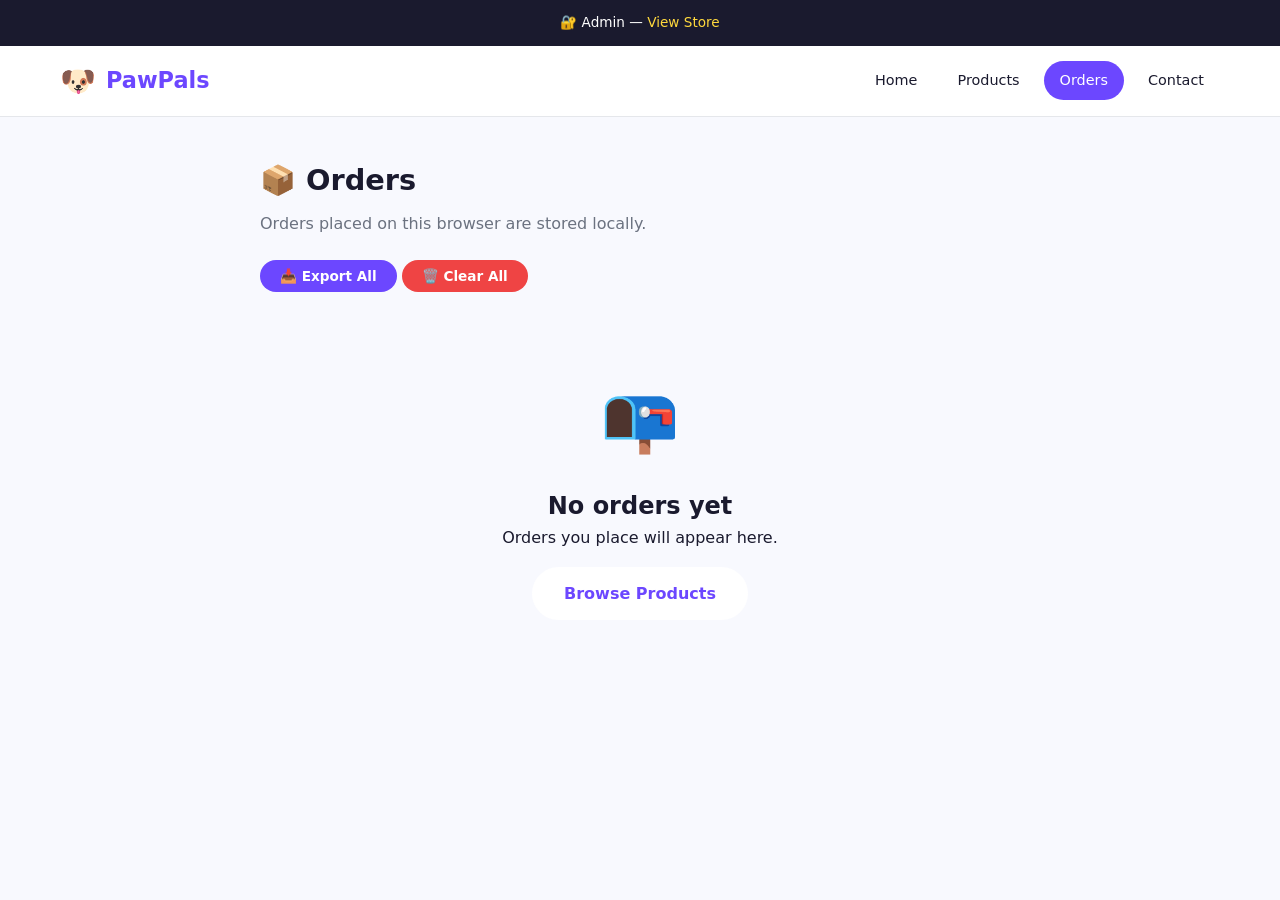
==== orders.html @ 589190c4 "Initial commit - PawPals India dropshipping store" ====
<!DOCTYPE html>
<html lang="en">
<head>
<meta charset="UTF-8">
<meta name="viewport" content="width=device-width, initial-scale=1.0">
<title>My Orders — PawPals India</title>
<link rel="stylesheet" href="css/style.css">
<style>
.orders-container { max-width: 800px; margin: 0 auto; padding: 40px 20px; }
.order-card { background: var(--bg-white); border: 1px solid var(--border); border-radius: var(--radius); padding: 20px; margin-bottom: 16px; }
.order-header { display: flex; justify-content: space-between; align-items: center; margin-bottom: 12px; flex-wrap: wrap; gap: 8px; }
.order-id { font-weight: 700; font-size: 1.1rem; }
.order-date { color: var(--text-light); font-size: 0.85rem; }
.order-customer { font-size: 0.9rem; color: var(--text-light); margin-bottom: 8px; }
.order-items { width: 100%; border-collapse: collapse; font-size: 0.9rem; }
.order-items th, .order-items td { text-align: left; padding: 6px 8px; border-bottom: 1px solid var(--border); }
.order-items th { font-size: 0.8rem; color: var(--text-light); text-transform: uppercase; }
.order-total { text-align: right; font-weight: 800; font-size: 1.1rem; margin-top: 8px; color: var(--primary); }
.no-orders { text-align: center; padding: 60px 20px; }
.admin-bar { background: #1A1A2E; color: white; text-align: center; padding: 12px; font-size: 0.85rem; }
.admin-bar a { color: var(--accent); }
</style>
</head>
<body>

<div class="admin-bar">🔐 Admin — <a href="index.html">View Store</a></div>

<header class="header">
  <div class="header-inner">
    <a href="index.html" class="logo">
      <span class="logo-icon">🐶</span>
      <span>Paw<span>Pals</span></span>
    </a>
    <nav class="nav">
      <a href="index.html">Home</a>
      <a href="products.html">Products</a>
      <a href="orders.html" class="active">Orders</a>
      <a href="contact.html">Contact</a>
    </nav>
    <button class="hamburger" aria-label="Menu"><span></span><span></span><span></span></button>
  </div>
</header>

<div class="orders-container">
  <h1 style="font-size:1.8rem;font-weight:800;margin-bottom:8px;">📦 Orders</h1>
  <p style="color:var(--text-light);margin-bottom:24px;">Orders placed on this browser are stored locally.</p>
  <button onclick="exportOrders()" class="btn btn-secondary btn-sm" style="margin-bottom:16px;">📥 Export All</button>
  <button onclick="clearOrders()" class="btn btn-danger btn-sm" style="margin-bottom:16px;">🗑️ Clear All</button>
  <div id="orders-list"></div>
</div>

<script>
function loadOrders() {
  const container = document.getElementById('orders-list');
  try {
    const orders = JSON.parse(localStorage.getItem('pawpals_orders') || '[]');
    if (orders.length === 0) {
      container.innerHTML = '<div class="no-orders"><div style="font-size:4rem;margin-bottom:16px;">📭</div><h2>No orders yet</h2><p>Orders you place will appear here.</p><a href="products.html" class="btn btn-primary" style="margin-top:16px;">Browse Products</a></div>';
      return;
    }
    container.innerHTML = orders.slice().reverse().map(order => {
      const date = new Date(order.date);
      return `
      <div class="order-card">
        <div class="order-header">
          <span class="order-id">#${order.id}</span>
          <span class="order-date">${date.toLocaleDateString('en-IN', { day: 'numeric', month: 'short', year: 'numeric', hour: '2-digit', minute: '2-digit' })}</span>
        </div>
        <div class="order-customer">
          ${order.customer.name} · ${order.customer.phone} · ${order.customer.email}<br>
          📍 ${order.customer.address}, ${order.customer.city}, ${order.customer.state} - ${order.customer.pincode}<br>
          💳 ${order.customer.payment}
        </div>
        <table class="order-items">
          <tr><th>Product</th><th>Qty</th><th>Price</th><th>Total</th></tr>
          ${order.items.map(item => `
            <tr><td>${item.name}</td><td>${item.qty}</td><td>₹${item.price.toLocaleString()}</td><td>₹${(item.price * item.qty).toLocaleString()}</td></tr>
          `).join('')}
        </table>
        <div class="order-total">Total: ₹${order.total.toLocaleString()}</div>
        ${order.customer.notes ? `<div style="margin-top:8px;font-size:0.85rem;color:var(--text-light);"><strong>Notes:</strong> ${order.customer.notes}</div>` : ''}
      </div>`;
    }).join('');
  } catch(e) {
    container.innerHTML = '<p style="color:var(--danger);">Error loading orders.</p>';
  }
}

function exportOrders() {
  try {
    const orders = localStorage.getItem('pawpals_orders') || '[]';
    const blob = new Blob([orders], { type: 'application/json' });
    const a = document.createElement('a');
    a.href = URL.createObjectURL(blob);
    a.download = `pawpals-orders-${new Date().toISOString().slice(0,10)}.json`;
    a.click();
  } catch(e) {
    alert('Could not export orders.');
  }
}

function clearOrders() {
  if (confirm('Delete all orders? This cannot be undone.')) {
    localStorage.removeItem('pawpals_orders');
    loadOrders();
  }
}

loadOrders();
</script>
</body>
</html>
---- css/style.css ----
:root {
  --primary: #6C47FF;
  --primary-dark: #5435CC;
  --primary-light: #8B6FFF;
  --secondary: #FF6B6B;
  --accent: #FFD93D;
  --bg: #F8F9FE;
  --bg-white: #FFFFFF;
  --text: #1A1A2E;
  --text-light: #6B7280;
  --text-muted: #9CA3AF;
  --border: #E5E7EB;
  --success: #10B981;
  --warning: #F59E0B;
  --danger: #EF4444;
  --shadow: 0 1px 3px rgba(0,0,0,0.08), 0 1px 2px rgba(0,0,0,0.06);
  --shadow-md: 0 4px 6px rgba(0,0,0,0.07), 0 2px 4px rgba(0,0,0,0.06);
  --shadow-lg: 0 10px 15px rgba(0,0,0,0.1), 0 4px 6px rgba(0,0,0,0.05);
  --radius: 12px;
  --radius-sm: 8px;
  --radius-full: 9999px;
  --font: 'Segoe UI', system-ui, -apple-system, sans-serif;
}

*, *::before, *::after { box-sizing: border-box; margin: 0; padding: 0; }
html { scroll-behavior: smooth; }
body { font-family: var(--font); background: var(--bg); color: var(--text); line-height: 1.6; }
a { color: inherit; text-decoration: none; }
img { max-width: 100%; display: block; }
button { cursor: pointer; border: none; font-family: inherit; }
input, textarea, select { font-family: inherit; font-size: inherit; }

/* Header */
.header {
  background: var(--bg-white);
  border-bottom: 1px solid var(--border);
  position: sticky;
  top: 0;
  z-index: 100;
}
.header-inner {
  max-width: 1200px;
  margin: 0 auto;
  padding: 0 20px;
  display: flex;
  align-items: center;
  justify-content: space-between;
  height: 70px;
}
.logo { display: flex; align-items: center; gap: 10px; font-size: 1.4rem; font-weight: 800; }
.logo span { color: var(--primary); }
.logo-icon { font-size: 1.8rem; }
.nav { display: flex; align-items: center; gap: 8px; }
.nav a {
  padding: 8px 16px;
  border-radius: var(--radius-full);
  font-size: 0.9rem;
  font-weight: 500;
  transition: all 0.2s;
}
.nav a:hover, .nav a.active { background: var(--primary); color: white; }
.cart-icon {
  position: relative;
  padding: 10px;
  font-size: 1.3rem;
  background: var(--bg);
  border-radius: 50%;
  display: flex;
  align-items: center;
  justify-content: center;
  transition: all 0.2s;
}
.cart-icon:hover { background: var(--primary); color: white; }
.cart-count {
  position: absolute;
  top: -4px;
  right: -4px;
  background: var(--secondary);
  color: white;
  font-size: 0.7rem;
  font-weight: 700;
  width: 20px;
  height: 20px;
  border-radius: 50%;
  display: flex;
  align-items: center;
  justify-content: center;
}
.hamburger { display: none; flex-direction: column; gap: 4px; background: none; padding: 8px; }
.hamburger span { width: 24px; height: 2.5px; background: var(--text); border-radius: 2px; transition: 0.3s; }

/* Hero */
.hero {
  background: linear-gradient(135deg, #6C47FF 0%, #FF6B6B 100%);
  color: white;
  padding: 80px 20px;
  text-align: center;
  position: relative;
  overflow: hidden;
}
.hero::before {
  content: '';
  position: absolute;
  top: -50%;
  left: -50%;
  width: 200%;
  height: 200%;
  background: radial-gradient(circle, rgba(255,255,255,0.05) 1px, transparent 1px);
  background-size: 30px 30px;
  animation: float 20s linear infinite;
}
@keyframes float { 0% { transform: translate(0,0); } 100% { transform: translate(-30px,-30px); } }
.hero-content { position: relative; z-index: 1; max-width: 700px; margin: 0 auto; }
.hero h1 { font-size: 2.8rem; font-weight: 900; margin-bottom: 16px; line-height: 1.2; }
.hero p { font-size: 1.15rem; opacity: 0.9; margin-bottom: 32px; line-height: 1.7; }
.hero-buttons { display: flex; gap: 12px; justify-content: center; flex-wrap: wrap; }

.btn {
  display: inline-flex;
  align-items: center;
  gap: 8px;
  padding: 14px 32px;
  border-radius: var(--radius-full);
  font-weight: 600;
  font-size: 1rem;
  transition: all 0.25s;
}
.btn-primary { background: var(--bg-white); color: var(--primary); }
.btn-primary:hover { transform: translateY(-2px); box-shadow: var(--shadow-lg); }
.btn-outline { background: transparent; color: white; border: 2px solid rgba(255,255,255,0.3); }
.btn-outline:hover { border-color: white; background: rgba(255,255,255,0.1); }
.btn-secondary { background: var(--primary); color: white; }
.btn-secondary:hover { background: var(--primary-dark); transform: translateY(-2px); box-shadow: var(--shadow-lg); }
.btn-danger { background: var(--danger); color: white; }
.btn-danger:hover { background: #DC2626; }
.btn-sm { padding: 8px 20px; font-size: 0.85rem; }

/* Features strip */
.features-strip {
  background: var(--bg-white);
  border-bottom: 1px solid var(--border);
  padding: 20px 0;
}
.features-strip-inner {
  max-width: 1200px;
  margin: 0 auto;
  padding: 0 20px;
  display: grid;
  grid-template-columns: repeat(4, 1fr);
  gap: 20px;
}
.feature-item {
  display: flex;
  align-items: center;
  gap: 12px;
  padding: 8px;
}
.feature-icon { font-size: 1.8rem; }
.feature-text h4 { font-size: 0.9rem; font-weight: 700; }
.feature-text p { font-size: 0.8rem; color: var(--text-light); }

/* Sections */
.section { padding: 64px 20px; }
.section-inner { max-width: 1200px; margin: 0 auto; }
.section-header { text-align: center; margin-bottom: 40px; }
.section-header h2 { font-size: 2rem; font-weight: 800; margin-bottom: 8px; }
.section-header p { color: var(--text-light); font-size: 1.05rem; }

/* Categories grid */
.categories-grid {
  display: grid;
  grid-template-columns: repeat(auto-fill, minmax(130px, 1fr));
  gap: 12px;
}
.category-card {
  background: var(--bg-white);
  border: 1px solid var(--border);
  border-radius: var(--radius);
  padding: 20px 12px;
  text-align: center;
  transition: all 0.25s;
  cursor: pointer;
}
.category-card:hover { transform: translateY(-3px); box-shadow: var(--shadow-md); border-color: var(--primary); }
.category-card.active { border-color: var(--primary); background: rgba(108,71,255,0.05); }
.category-icon { font-size: 2rem; margin-bottom: 8px; }
.category-card h4 { font-size: 0.85rem; font-weight: 600; }
.category-card p { font-size: 0.75rem; color: var(--text-light); }

/* Products grid */
.products-grid {
  display: grid;
  grid-template-columns: repeat(auto-fill, minmax(270px, 1fr));
  gap: 20px;
}
.product-card {
  background: var(--bg-white);
  border: 1px solid var(--border);
  border-radius: var(--radius);
  overflow: hidden;
  transition: all 0.3s;
  display: flex;
  flex-direction: column;
}
.product-card:hover { transform: translateY(-4px); box-shadow: var(--shadow-lg); }
.product-image-wrap {
  position: relative;
  aspect-ratio: 1;
  background: #F3F4F6;
  overflow: hidden;
}
.product-image-wrap img {
  width: 100%;
  height: 100%;
  object-fit: cover;
  transition: transform 0.3s;
}
.product-card:hover .product-image-wrap img { transform: scale(1.05); }
.product-badge {
  position: absolute;
  top: 12px;
  left: 12px;
  background: var(--primary);
  color: white;
  padding: 4px 12px;
  border-radius: var(--radius-full);
  font-size: 0.75rem;
  font-weight: 600;
}
.product-badge.hot { background: var(--secondary); }
.product-badge.sale { background: var(--accent); color: var(--text); }
.product-badge.premium { background: linear-gradient(135deg, #FFD93D, #FF6B6B); color: white; }
.product-info { padding: 16px; flex: 1; display: flex; flex-direction: column; }
.product-category { font-size: 0.75rem; color: var(--primary); font-weight: 600; text-transform: uppercase; letter-spacing: 0.5px; }
.product-name { font-size: 1rem; font-weight: 700; margin: 4px 0 8px; display: -webkit-box; -webkit-line-clamp: 2; -webkit-box-orient: vertical; overflow: hidden; }
.product-rating { display: flex; align-items: center; gap: 6px; font-size: 0.85rem; margin-bottom: 8px; }
.product-rating span { color: var(--text-light); }
.product-price { display: flex; align-items: center; gap: 8px; margin-bottom: 12px; }
.current-price { font-size: 1.2rem; font-weight: 800; color: var(--primary); }
.original-price { font-size: 0.9rem; color: var(--text-muted); text-decoration: line-through; }
.discount { font-size: 0.8rem; color: var(--success); font-weight: 600; }
.product-actions { margin-top: auto; display: flex; gap: 8px; }
.product-actions .btn { flex: 1; justify-content: center; padding: 10px 16px; font-size: 0.85rem; }
.btn-add-cart { background: var(--primary); color: white; }
.btn-add-cart:hover { background: var(--primary-dark); }
.btn-view { background: var(--bg); color: var(--text); }
.btn-view:hover { background: var(--border); }

/* Search & Filter bar */
.filter-bar {
  display: flex;
  gap: 12px;
  margin-bottom: 24px;
  flex-wrap: wrap;
  align-items: center;
}
.search-box {
  flex: 1;
  min-width: 200px;
  display: flex;
  align-items: center;
  background: var(--bg-white);
  border: 1px solid var(--border);
  border-radius: var(--radius-full);
  padding: 0 16px;
}
.search-box input {
  flex: 1;
  padding: 12px 8px;
  border: none;
  outline: none;
  background: transparent;
}
.search-box span { font-size: 1.2rem; color: var(--text-light); }
.sort-select {
  padding: 12px 16px;
  border: 1px solid var(--border);
  border-radius: var(--radius-full);
  background: var(--bg-white);
  outline: none;
  min-width: 150px;
}

/* Product Detail */
.product-detail {
  max-width: 1100px;
  margin: 0 auto;
  padding: 40px 20px;
  display: grid;
  grid-template-columns: 1fr 1fr;
  gap: 40px;
}
.detail-image { border-radius: var(--radius); overflow: hidden; aspect-ratio: 1; background: #F3F4F6; }
.detail-image img { width: 100%; height: 100%; object-fit: cover; }
.detail-info h1 { font-size: 1.8rem; font-weight: 800; margin-bottom: 8px; }
.detail-category { text-transform: uppercase; font-size: 0.8rem; color: var(--primary); font-weight: 600; letter-spacing: 0.5px; }
.detail-rating { display: flex; align-items: center; gap: 8px; margin: 8px 0 16px; }
.detail-price { margin: 16px 0; }
.detail-price .current-price { font-size: 2rem; }
.detail-desc { color: var(--text-light); line-height: 1.8; margin-bottom: 20px; }
.detail-features { list-style: none; margin-bottom: 24px; }
.detail-features li { padding: 8px 0; display: flex; align-items: center; gap: 8px; }
.detail-features li::before { content: '✅'; font-size: 0.9rem; }
.detail-actions { display: flex; gap: 12px; flex-wrap: wrap; }

/* Cart Page */
.cart-page { max-width: 1000px; margin: 0 auto; padding: 40px 20px; }
.cart-page h1 { font-size: 1.8rem; font-weight: 800; margin-bottom: 24px; display: flex; align-items: center; gap: 12px; }
.cart-items { display: flex; flex-direction: column; gap: 16px; }
.cart-item {
  display: grid;
  grid-template-columns: 100px 1fr auto;
  gap: 16px;
  background: var(--bg-white);
  border: 1px solid var(--border);
  border-radius: var(--radius);
  padding: 16px;
  align-items: center;
}
.cart-item-image { width: 100px; height: 100px; border-radius: var(--radius-sm); overflow: hidden; background: #F3F4F6; }
.cart-item-image img { width: 100%; height: 100%; object-fit: cover; }
.cart-item-info h3 { font-size: 1rem; font-weight: 700; }
.cart-item-info p { font-size: 0.85rem; color: var(--text-light); }
.cart-item-price { font-weight: 700; color: var(--primary); font-size: 1.1rem; }
.cart-item-qty { display: flex; align-items: center; gap: 8px; margin-top: 8px; }
.qty-btn {
  width: 32px; height: 32px;
  border-radius: 50%;
  background: var(--bg);
  display: flex;
  align-items: center;
  justify-content: center;
  font-weight: 700;
  transition: all 0.2s;
}
.qty-btn:hover { background: var(--primary); color: white; }
.cart-item-total { text-align: right; }
.cart-item-total .price { font-size: 1.2rem; font-weight: 800; }
.cart-item-total .remove { font-size: 0.8rem; color: var(--danger); cursor: pointer; margin-top: 4px; display: inline-block; }
.cart-summary {
  background: var(--bg-white);
  border: 1px solid var(--border);
  border-radius: var(--radius);
  padding: 24px;
  margin-top: 24px;
}
.cart-summary-row { display: flex; justify-content: space-between; padding: 8px 0; }
.cart-summary-row.total { border-top: 2px solid var(--border); margin-top: 8px; padding-top: 16px; font-weight: 800; font-size: 1.2rem; }
.cart-empty { text-align: center; padding: 60px 20px; }
.cart-empty h2 { font-size: 1.5rem; margin-bottom: 8px; }
.cart-empty p { color: var(--text-light); margin-bottom: 24px; }

/* Checkout */
.checkout-page { max-width: 800px; margin: 0 auto; padding: 40px 20px; }
.checkout-page h1 { font-size: 1.8rem; font-weight: 800; margin-bottom: 24px; }
.form-group { margin-bottom: 16px; }
.form-group label { display: block; font-weight: 600; margin-bottom: 6px; font-size: 0.9rem; }
.form-group input, .form-group textarea, .form-group select {
  width: 100%;
  padding: 12px 16px;
  border: 1px solid var(--border);
  border-radius: var(--radius-sm);
  outline: none;
  transition: border 0.2s;
  background: var(--bg-white);
}
.form-group input:focus, .form-group textarea:focus { border-color: var(--primary); box-shadow: 0 0 0 3px rgba(108,71,255,0.1); }
.form-row { display: grid; grid-template-columns: 1fr 1fr; gap: 16px; }
.order-summary-card { background: var(--bg-white); border: 1px solid var(--border); border-radius: var(--radius); padding: 20px; margin-top: 24px; }
.order-summary-card h3 { font-size: 1.1rem; font-weight: 700; margin-bottom: 12px; }
.order-item { display: flex; justify-content: space-between; padding: 6px 0; font-size: 0.9rem; }

/* About / Contact */
.page-content { max-width: 800px; margin: 0 auto; padding: 40px 20px; }
.page-content h1 { font-size: 2rem; font-weight: 800; margin-bottom: 16px; }
.page-content p { color: var(--text-light); line-height: 1.8; margin-bottom: 16px; }
.contact-methods { display: grid; grid-template-columns: repeat(auto-fill, minmax(200px, 1fr)); gap: 16px; margin-top: 24px; }
.contact-card { background: var(--bg-white); border: 1px solid var(--border); border-radius: var(--radius); padding: 20px; text-align: center; }
.contact-card .icon { font-size: 2rem; margin-bottom: 8px; }
.contact-card h4 { font-weight: 700; margin-bottom: 4px; }
.contact-card p { font-size: 0.85rem; margin: 0; }

/* Testimonials */
.testimonials-grid {
  display: grid;
  grid-template-columns: repeat(auto-fill, minmax(280px, 1fr));
  gap: 20px;
}
.testimonial-card {
  background: var(--bg-white);
  border: 1px solid var(--border);
  border-radius: var(--radius);
  padding: 24px;
}
.testimonial-stars { color: var(--accent); font-size: 1.1rem; margin-bottom: 8px; }
.testimonial-text { color: var(--text-light); font-style: italic; margin-bottom: 12px; line-height: 1.7; }
.testimonial-author { font-weight: 700; font-size: 0.9rem; }
.testimonial-product { font-size: 0.8rem; color: var(--text-muted); }

/* Footer */
.footer {
  background: #1A1A2E;
  color: rgba(255,255,255,0.8);
  padding: 48px 20px 24px;
  margin-top: 64px;
}
.footer-inner {
  max-width: 1200px;
  margin: 0 auto;
  display: grid;
  grid-template-columns: 2fr 1fr 1fr 1fr;
  gap: 32px;
}
.footer h3 { color: white; font-size: 1.1rem; font-weight: 700; margin-bottom: 12px; }
.footer p { font-size: 0.9rem; line-height: 1.7; }
.footer ul { list-style: none; }
.footer ul li { margin-bottom: 8px; }
.footer ul li a { font-size: 0.9rem; transition: color 0.2s; }
.footer ul li a:hover { color: white; }
.footer-bottom {
  border-top: 1px solid rgba(255,255,255,0.1);
  margin-top: 32px;
  padding-top: 16px;
  text-align: center;
  font-size: 0.85rem;
  color: rgba(255,255,255,0.5);
}
.footer .logo-text { font-size: 1.4rem; font-weight: 800; color: white; }
.footer .logo-text span { color: var(--primary-light); }

/* Toast */
.toast {
  position: fixed;
  bottom: 24px;
  right: 24px;
  background: var(--text);
  color: white;
  padding: 16px 24px;
  border-radius: var(--radius);
  box-shadow: var(--shadow-lg);
  z-index: 1000;
  transform: translateY(100px);
  opacity: 0;
  transition: all 0.3s;
  max-width: 350px;
}
.toast.show { transform: translateY(0); opacity: 1; }
.toast.success { background: var(--success); }
.toast.error { background: var(--danger); }

/* Breadcrumb */
.breadcrumb {
  max-width: 1200px;
  margin: 0 auto;
  padding: 16px 20px 0;
  font-size: 0.85rem;
  color: var(--text-light);
}
.breadcrumb a { color: var(--primary); }
.breadcrumb span { margin: 0 6px; }

/* Notification Bell */
.notification-bar {
  background: var(--accent);
  color: var(--text);
  text-align: center;
  padding: 10px;
  font-size: 0.85rem;
  font-weight: 600;
}

/* Modal */
.modal-overlay {
  position: fixed;
  top: 0; left: 0; width: 100%; height: 100%;
  background: rgba(0,0,0,0.5);
  z-index: 200;
  display: none;
  align-items: center;
  justify-content: center;
}
.modal-overlay.show { display: flex; }
.modal {
  background: var(--bg-white);
  border-radius: var(--radius);
  padding: 32px;
  max-width: 500px;
  width: 90%;
  max-height: 80vh;
  overflow-y: auto;
}
.modal h2 { font-size: 1.3rem; font-weight: 700; margin-bottom: 16px; }
.modal-close {
  float: right;
  background: none;
  font-size: 1.5rem;
  color: var(--text-light);
}
.modal textarea {
  width: 100%;
  min-height: 150px;
  padding: 12px;
  border: 1px solid var(--border);
  border-radius: var(--radius-sm);
  margin-bottom: 16px;
  resize: vertical;
}

/* Spinner */
.spinner {
  width: 24px;
  height: 24px;
  border: 3px solid var(--border);
  border-top: 3px solid var(--primary);
  border-radius: 50%;
  animation: spin 0.8s linear infinite;
  display: inline-block;
}
@keyframes spin { 0% { transform: rotate(0deg); } 100% { transform: rotate(360deg); } }

/* Success page */
.success-page { text-align: center; padding: 80px 20px; max-width: 600px; margin: 0 auto; }
.success-icon { font-size: 4rem; margin-bottom: 16px; }
.success-page h1 { font-size: 2rem; font-weight: 800; margin-bottom: 8px; }
.success-page p { color: var(--text-light); margin-bottom: 24px; }

/* Loading skeleton */
.skeleton { background: linear-gradient(90deg, #F3F4F6 25%, #E5E7EB 50%, #F3F4F6 75%); background-size: 200% 100%; animation: shimmer 1.5s infinite; border-radius: var(--radius-sm); }
@keyframes shimmer { 0% { background-position: 200% 0; } 100% { background-position: -200% 0; } }

/* Responsive */
@media (max-width: 768px) {
  .nav { display: none; }
  .nav.open { display: flex; flex-direction: column; position: absolute; top: 70px; left: 0; width: 100%; background: var(--bg-white); padding: 16px; border-bottom: 1px solid var(--border); box-shadow: var(--shadow-md); }
  .hamburger { display: flex; }
  .hero h1 { font-size: 1.8rem; }
  .hero p { font-size: 1rem; }
  .features-strip-inner { grid-template-columns: repeat(2, 1fr); }
  .product-detail { grid-template-columns: 1fr; }
  .form-row { grid-template-columns: 1fr; }
  .footer-inner { grid-template-columns: 1fr 1fr; }
  .products-grid { grid-template-columns: repeat(auto-fill, minmax(160px, 1fr)); }
  .cart-item { grid-template-columns: 80px 1fr; }
  .header-inner { padding: 0 16px; }
}

@media (max-width: 480px) {
  .hero h1 { font-size: 1.5rem; }
  .hero { padding: 48px 16px; }
  .hero-buttons { flex-direction: column; }
  .hero-buttons .btn { width: 100%; justify-content: center; }
  .features-strip-inner { grid-template-columns: 1fr 1fr; gap: 12px; }
  .feature-item { flex-direction: column; text-align: center; }
  .footer-inner { grid-template-columns: 1fr; }
  .products-grid { grid-template-columns: 1fr 1fr; gap: 12px; }
  .product-info { padding: 12px; }
  .product-name { font-size: 0.85rem; }
  .current-price { font-size: 1rem; }
  .section { padding: 40px 16px; }
}
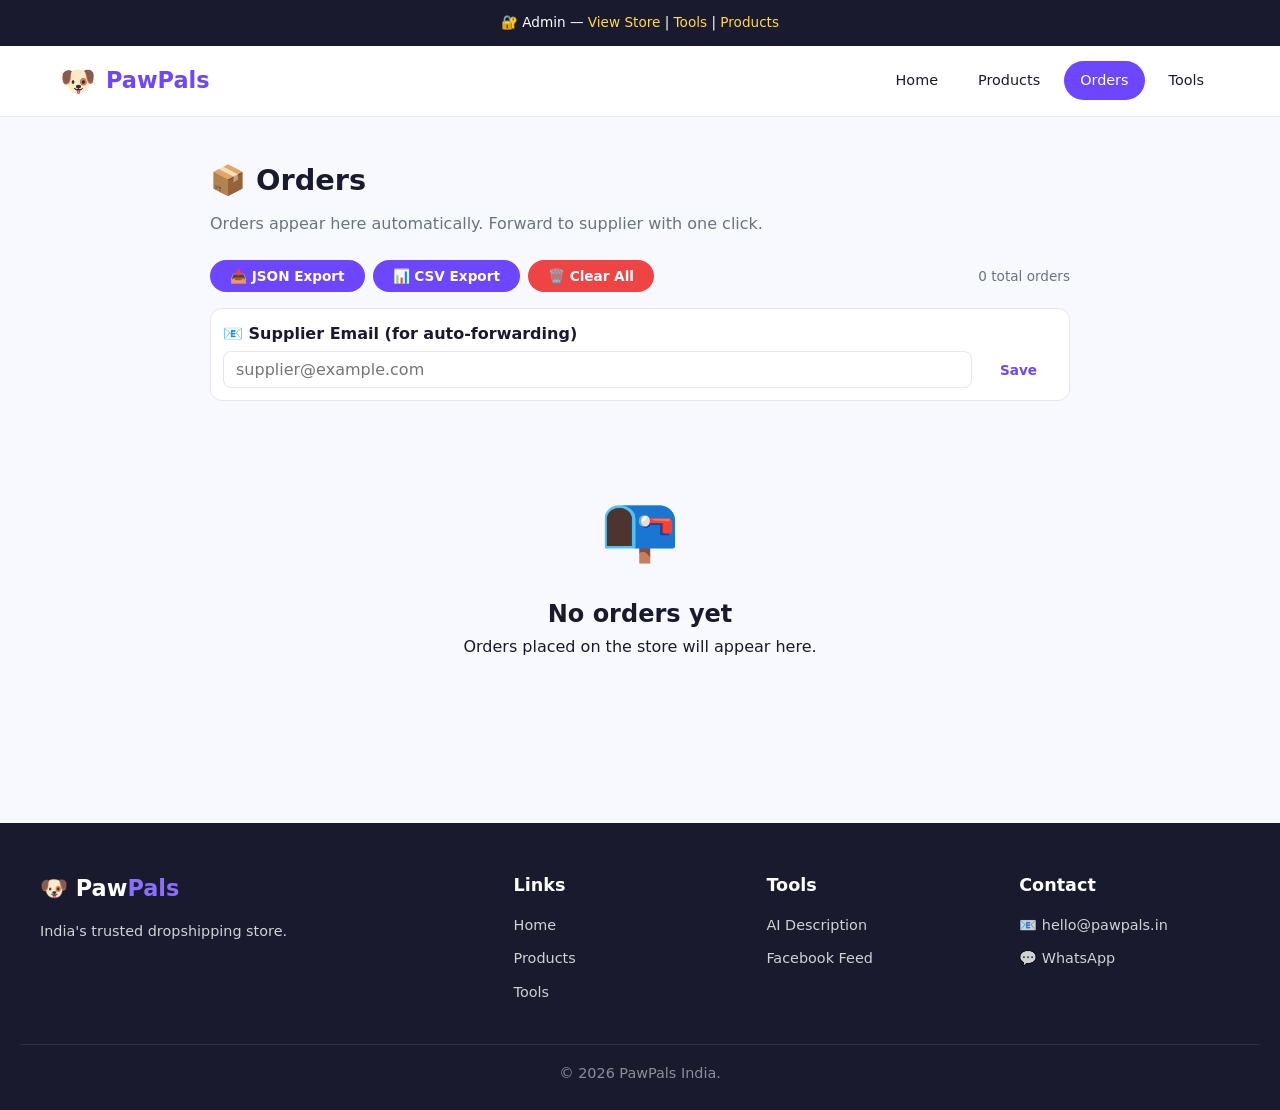
==== commit b2e43c6f: "Add full automation suite: AI desc generator, FB feed, order auto-forwarding, bulk product importer," ====
--- a/orders.html
+++ b/orders.html
@@ -3,10 +3,10 @@
 <head>
 <meta charset="UTF-8">
 <meta name="viewport" content="width=device-width, initial-scale=1.0">
-<title>My Orders — PawPals India</title>
+<title>Orders — PawPals Admin</title>
 <link rel="stylesheet" href="css/style.css">
 <style>
-.orders-container { max-width: 800px; margin: 0 auto; padding: 40px 20px; }
+.orders-container { max-width: 900px; margin: 0 auto; padding: 40px 20px; }
 .order-card { background: var(--bg-white); border: 1px solid var(--border); border-radius: var(--radius); padding: 20px; margin-bottom: 16px; }
 .order-header { display: flex; justify-content: space-between; align-items: center; margin-bottom: 12px; flex-wrap: wrap; gap: 8px; }
 .order-id { font-weight: 700; font-size: 1.1rem; }
@@ -19,23 +19,23 @@
 .no-orders { text-align: center; padding: 60px 20px; }
 .admin-bar { background: #1A1A2E; color: white; text-align: center; padding: 12px; font-size: 0.85rem; }
 .admin-bar a { color: var(--accent); }
+.actions-bar { display: flex; gap: 8px; flex-wrap: wrap; margin-bottom: 16px; }
+.order-actions { display: flex; gap: 8px; margin-top: 12px; flex-wrap: wrap; }
+.order-status { display: inline-block; padding: 2px 10px; border-radius: var(--radius-full); font-size: 0.75rem; font-weight: 600; }
+.status-new { background: #DBEAFE; color: #1E40AF; }
+.status-forwarded { background: #FEF3C7; color: #92400E; }
+.status-delivered { background: #D1FAE5; color: #065F46; }
 </style>
 </head>
 <body>
 
-<div class="admin-bar">🔐 Admin — <a href="index.html">View Store</a></div>
+<div class="admin-bar">🔐 Admin — <a href="index.html">View Store</a> | <a href="tools/index.html">Tools</a> | <a href="products.html">Products</a></div>
 
 <header class="header">
   <div class="header-inner">
-    <a href="index.html" class="logo">
-      <span class="logo-icon">🐶</span>
-      <span>Paw<span>Pals</span></span>
-    </a>
+    <a href="index.html" class="logo"><span class="logo-icon">🐶</span><span>Paw<span>Pals</span></span></a>
     <nav class="nav">
-      <a href="index.html">Home</a>
-      <a href="products.html">Products</a>
-      <a href="orders.html" class="active">Orders</a>
-      <a href="contact.html">Contact</a>
+      <a href="index.html">Home</a><a href="products.html">Products</a><a href="orders.html" class="active">Orders</a><a href="tools/index.html">Tools</a>
     </nav>
     <button class="hamburger" aria-label="Menu"><span></span><span></span><span></span></button>
   </div>
@@ -43,42 +43,90 @@
 
 <div class="orders-container">
   <h1 style="font-size:1.8rem;font-weight:800;margin-bottom:8px;">📦 Orders</h1>
-  <p style="color:var(--text-light);margin-bottom:24px;">Orders placed on this browser are stored locally.</p>
-  <button onclick="exportOrders()" class="btn btn-secondary btn-sm" style="margin-bottom:16px;">📥 Export All</button>
-  <button onclick="clearOrders()" class="btn btn-danger btn-sm" style="margin-bottom:16px;">🗑️ Clear All</button>
+  <p style="color:var(--text-light);margin-bottom:24px;">Orders appear here automatically. Forward to supplier with one click.</p>
+
+  <div class="actions-bar">
+    <button onclick="exportOrdersJSON()" class="btn btn-secondary btn-sm">📥 JSON Export</button>
+    <button onclick="exportOrdersCSV()" class="btn btn-secondary btn-sm">📊 CSV Export</button>
+    <button onclick="clearOrders()" class="btn btn-danger btn-sm">🗑️ Clear All</button>
+    <span id="order-count" style="margin-left:auto;font-size:0.85rem;color:var(--text-light);align-self:center;"></span>
+  </div>
+
+  <div style="margin-bottom:16px;padding:12px;background:var(--bg-white);border:1px solid var(--border);border-radius:var(--radius);">
+    <label style="font-weight:600;display:block;margin-bottom:4px;">📧 Supplier Email (for auto-forwarding)</label>
+    <div style="display:flex;gap:8px;">
+      <input type="email" id="supplier-email" placeholder="supplier@example.com" style="flex:1;padding:8px 12px;border:1px solid var(--border);border-radius:var(--radius-sm);">
+      <button onclick="saveSupplierEmail()" class="btn btn-sm btn-primary">Save</button>
+    </div>
+  </div>
+
   <div id="orders-list"></div>
 </div>
 
+<footer class="footer">
+  <div class="footer-inner">
+    <div><div class="logo-text">🐶 Paw<span>Pals</span></div><p style="margin-top:12px;">India's trusted dropshipping store.</p></div>
+    <div><h3>Links</h3><ul><li><a href="index.html">Home</a></li><li><a href="products.html">Products</a></li><li><a href="tools/index.html">Tools</a></li></ul></div>
+    <div><h3>Tools</h3><ul><li><a href="tools/ai-description.html">AI Description</a></li><li><a href="tools/facebook-feed.html">Facebook Feed</a></li></ul></div>
+    <div><h3>Contact</h3><ul><li><a href="#">📧 hello@pawpals.in</a></li><li><a href="#">💬 WhatsApp</a></li></ul></div>
+  </div>
+  <div class="footer-bottom"><p>© 2026 PawPals India.</p></div>
+</footer>
+
 <script>
+let orders = [];
+
 function loadOrders() {
   const container = document.getElementById('orders-list');
   try {
-    const orders = JSON.parse(localStorage.getItem('pawpals_orders') || '[]');
+    orders = JSON.parse(localStorage.getItem('pawpals_orders') || '[]');
+    document.getElementById('order-count').textContent = `${orders.length} total orders`;
+
+    const supplierEmail = localStorage.getItem('pawpals_supplier_email') || '';
+    if (supplierEmail) document.getElementById('supplier-email').value = supplierEmail;
+
     if (orders.length === 0) {
-      container.innerHTML = '<div class="no-orders"><div style="font-size:4rem;margin-bottom:16px;">📭</div><h2>No orders yet</h2><p>Orders you place will appear here.</p><a href="products.html" class="btn btn-primary" style="margin-top:16px;">Browse Products</a></div>';
+      container.innerHTML = '<div class="no-orders"><div style="font-size:4rem;margin-bottom:16px;">📭</div><h2>No orders yet</h2><p>Orders placed on the store will appear here.</p></div>';
       return;
     }
+
+    const statuses = JSON.parse(localStorage.getItem('pawpals_order_statuses') || '{}');
+
     container.innerHTML = orders.slice().reverse().map(order => {
       const date = new Date(order.date);
+      const status = statuses[order.id] || 'new';
+      const statusClass = `status-${status}`;
+      const statusLabel = status === 'new' ? 'New' : status === 'forwarded' ? 'Forwarded' : 'Delivered';
       return `
       <div class="order-card">
         <div class="order-header">
-          <span class="order-id">#${order.id}</span>
+          <div><span class="order-id">#${order.id}</span> <span class="order-status ${statusClass}">${statusLabel}</span></div>
           <span class="order-date">${date.toLocaleDateString('en-IN', { day: 'numeric', month: 'short', year: 'numeric', hour: '2-digit', minute: '2-digit' })}</span>
         </div>
         <div class="order-customer">
-          ${order.customer.name} · ${order.customer.phone} · ${order.customer.email}<br>
+          <strong>${order.customer.name}</strong> · ${order.customer.phone} · ${order.customer.email}<br>
           📍 ${order.customer.address}, ${order.customer.city}, ${order.customer.state} - ${order.customer.pincode}<br>
-          💳 ${order.customer.payment}
+          💳 ${order.customer.payment} ${order.customer.notes ? '· 📝 ' + order.customer.notes : ''}
         </div>
         <table class="order-items">
-          <tr><th>Product</th><th>Qty</th><th>Price</th><th>Total</th></tr>
+          <tr><th>Product</th><th>Qty</th><th>Price</th><th>Total</th><th>Supplier Link</th></tr>
           ${order.items.map(item => `
-            <tr><td>${item.name}</td><td>${item.qty}</td><td>₹${item.price.toLocaleString()}</td><td>₹${(item.price * item.qty).toLocaleString()}</td></tr>
+            <tr>
+              <td>${item.name}</td>
+              <td>${item.qty}</td>
+              <td>₹${item.price.toLocaleString()}</td>
+              <td>₹${(item.price * item.qty).toLocaleString()}</td>
+              <td><input type="url" class="supplier-link" data-order="${order.id}" data-item="${item.id}" placeholder="Supplier product URL" style="width:120px;padding:2px 6px;font-size:0.8rem;border:1px solid var(--border);border-radius:4px;" value="${getSupplierLink(order.id, item.id)}"></td>
+            </tr>
           `).join('')}
         </table>
         <div class="order-total">Total: ₹${order.total.toLocaleString()}</div>
-        ${order.customer.notes ? `<div style="margin-top:8px;font-size:0.85rem;color:var(--text-light);"><strong>Notes:</strong> ${order.customer.notes}</div>` : ''}
+        <div class="order-actions">
+          <button class="btn btn-sm btn-primary" onclick="forwardToSupplier('${order.id}')">📧 Forward to Supplier</button>
+          <button class="btn btn-sm btn-secondary" onclick="markStatus('${order.id}','forwarded')">✅ Mark Forwarded</button>
+          <button class="btn btn-sm btn-secondary" onclick="markStatus('${order.id}','delivered')">📦 Mark Delivered</button>
+          <button class="btn btn-sm btn-outline" onclick="copyOrderSummary('${order.id}')" style="border-color:var(--border);color:var(--text);">📋 Copy Summary</button>
+        </div>
       </div>`;
     }).join('');
   } catch(e) {
@@ -86,27 +134,117 @@
   }
 }
 
-function exportOrders() {
-  try {
-    const orders = localStorage.getItem('pawpals_orders') || '[]';
-    const blob = new Blob([orders], { type: 'application/json' });
-    const a = document.createElement('a');
-    a.href = URL.createObjectURL(blob);
-    a.download = `pawpals-orders-${new Date().toISOString().slice(0,10)}.json`;
-    a.click();
-  } catch(e) {
-    alert('Could not export orders.');
-  }
+function getSupplierLink(orderId, itemId) {
+  const links = JSON.parse(localStorage.getItem('pawpals_supplier_links') || '{}');
+  return links[`${orderId}_${itemId}`] || '';
+}
+
+function saveSupplierLink(orderId, itemId, url) {
+  const links = JSON.parse(localStorage.getItem('pawpals_supplier_links') || '{}');
+  links[`${orderId}_${itemId}`] = url;
+  localStorage.setItem('pawpals_supplier_links', JSON.stringify(links));
+}
+
+function saveSupplierEmail() {
+  const email = document.getElementById('supplier-email').value.trim();
+  localStorage.setItem('pawpals_supplier_email', email);
+  showToast('Supplier email saved!', 'success');
+}
+
+function forwardToSupplier(orderId) {
+  const order = orders.find(o => o.id === orderId);
+  if (!order) return;
+
+  const supplierEmail = localStorage.getItem('pawpals_supplier_email');
+  if (!supplierEmail) {
+    showToast('Please set supplier email first', 'error');
+    return;
+  }
+
+  const items = order.items.map(i => {
+    const link = getSupplierLink(orderId, i.id);
+    return `${i.name} × ${i.qty} = ₹${(i.price * i.qty).toLocaleString()}${link ? ' (' + link + ')' : ''}`;
+  }).join('\n');
+
+  const subject = encodeURIComponent(`New Order #${orderId} — Please Process`);
+  const body = encodeURIComponent(
+    `NEW ORDER #${orderId}\n${'-'.repeat(30)}\n\n` +
+    `Customer: ${order.customer.name}\n` +
+    `Phone: ${order.customer.phone}\n` +
+    `Email: ${order.customer.email}\n` +
+    `Address: ${order.customer.address}, ${order.customer.city}, ${order.customer.state} - ${order.customer.pincode}\n\n` +
+    `ITEMS:\n${items}\n\n` +
+    `Total: ₹${order.total.toLocaleString()}\n\n` +
+    `Payment: ${order.customer.payment}\n` +
+    `${order.customer.notes ? 'Notes: ' + order.customer.notes + '\n' : ''}` +
+    `${'-'.repeat(30)}\nSent automatically from PawPals Store`
+  );
+
+  window.open(`mailto:${supplierEmail}?subject=${subject}&body=${body}`, '_blank');
+  markStatus(orderId, 'forwarded');
+  showToast(`Order forwarded to ${supplierEmail}`, 'success');
+}
+
+function markStatus(orderId, status) {
+  const statuses = JSON.parse(localStorage.getItem('pawpals_order_statuses') || '{}');
+  statuses[orderId] = status;
+  localStorage.setItem('pawpals_order_statuses', JSON.stringify(statuses));
+  loadOrders();
+}
+
+function copyOrderSummary(orderId) {
+  const order = orders.find(o => o.id === orderId);
+  if (!order) return;
+  const text = `Order #${order.id}\nCustomer: ${order.customer.name}, ${order.customer.phone}\nItems: ${order.items.map(i => `${i.name} x${i.qty}`).join(', ')}\nTotal: ₹${order.total.toLocaleString()}\nStatus: ${JSON.parse(localStorage.getItem('pawpals_order_statuses') || '{}')[order.id] || 'New'}`;
+  navigator.clipboard.writeText(text).then(() => showToast('Copied!', 'success'));
+}
+
+function exportOrdersJSON() {
+  const blob = new Blob([JSON.stringify(orders, null, 2)], { type: 'application/json' });
+  const a = document.createElement('a');
+  a.href = URL.createObjectURL(blob);
+  a.download = `pawpals-orders-${new Date().toISOString().slice(0,10)}.json`;
+  a.click();
+}
+
+function exportOrdersCSV() {
+  const rows = [['OrderID','Date','Customer','Phone','Email','Address','City','State','Pincode','Payment','Product','Qty','Price','Total','Notes']];
+  orders.forEach(order => {
+    const date = new Date(order.date).toISOString().slice(0,10);
+    const c = order.customer;
+    order.items.forEach(item => {
+      rows.push([order.id, date, c.name, c.phone, c.email, c.address, c.city, c.state, c.pincode, c.payment, item.name, item.qty, item.price, item.price * item.qty, c.notes || '']);
+    });
+  });
+  const csv = rows.map(r => r.map(v => `"${v}"`).join(',')).join('\n');
+  const blob = new Blob([csv], { type: 'text/csv' });
+  const a = document.createElement('a');
+  a.href = URL.createObjectURL(blob);
+  a.download = `pawpals-orders-${new Date().toISOString().slice(0,10)}.csv`;
+  a.click();
 }
 
 function clearOrders() {
-  if (confirm('Delete all orders? This cannot be undone.')) {
+  if (confirm('Delete ALL orders? Cannot undo.')) {
     localStorage.removeItem('pawpals_orders');
+    localStorage.removeItem('pawpals_order_statuses');
     loadOrders();
   }
 }
+
+// Auto-save supplier links on change
+document.addEventListener('change', function(e) {
+  if (e.target.classList.contains('supplier-link')) {
+    const orderId = e.target.dataset.order;
+    const itemId = e.target.dataset.item;
+    saveSupplierLink(orderId, itemId, e.target.value);
+  }
+});
 
 loadOrders();
 </script>
+<script src="js/data.js"></script>
+<script src="js/cart.js"></script>
+<script src="js/main.js"></script>
 </body>
 </html>
